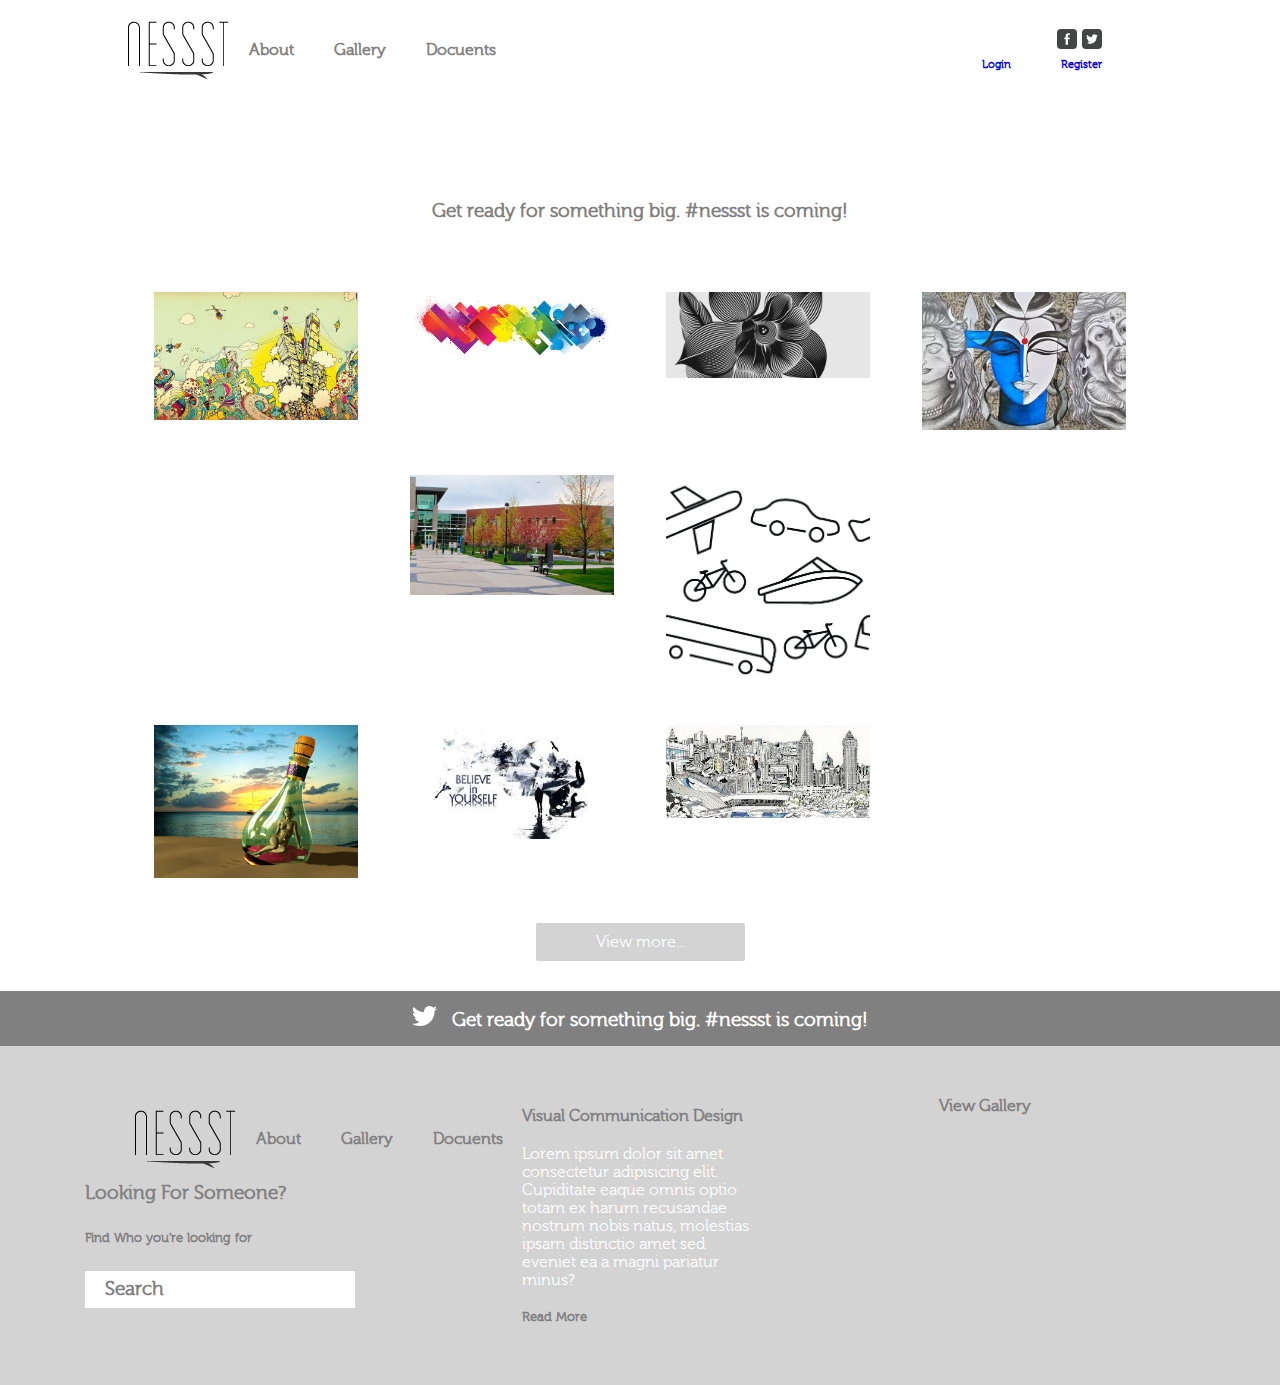
==== index2.html @ 818036b2 "new files" ====
<!DOCTYPE html>
<html lang="en">
<head>
    <meta charset="UTF-8">
    <meta name="viewport" content="width=device-width, initial-scale=1.0">
    <meta http-equiv="X-UA-Compatible" content="ie=edge">
    <title>Project 2</title>
    <link rel="stylesheet" href="stylesheet.css">
    
</head>

<body>
<div class="wrapper">
    <nav>
        <div class="nav">
            <div class="navbar">
                <img src="assets/logo.png" alt="Logo">
                <h4 class="navcenter">About</h4>
                <h4 class="navcenter">Gallery</h4>
                <h4 class="navcenter">Docuents</h4>
            </div>
            <div class="social">
                <div class="icons">
                    <img src="assets/facebook.png" alt="icon" class="size spaceright">
                    <img src="assets/twitter.png" alt="icon" class="size">
                </div>
                <div class="sociallinks">
                    <h6 class="links"><a href="#">Login</a></h6>
                    <h6 class="links"><a href="#">Register</a></h6>
                </div>
            </div>
        </div>
    </nav>

    <!-- End of nav bar-->
    
    <section>

        <!--section position relative and then put arrows inside at position asolute-->
  <img class="feature" src="https://sites.ewu.edu/easternonline/files/2014/10/8023470856_f45ccf8272_k-1024x683.jpg" alt="">
    </section>

    <section>
        <h3 class="featurebanner">Get ready for something big. #nessst is coming!</h3>
      </section>



    <section class="gallerysection">
      <div class="gallery">
        <img class="galleryimg" src="assets/images.jpeg" alt="">
      </div>
      <div class="gallery">
        <img class="galleryimg"src="assets/1.jpeg" alt="">
      </div>
      <div class="gallery">
        <img class="galleryimg"src="assets/2.jpg" alt="">
      </div>
      <div class="gallery">
        <img class="galleryimg"src="assets/7.jpeg" alt="">
      </div>
      <div class="gallery">
        <img class="galleryimg"src="assets/1b.pdf" alt="">
      </div>
      <div class="gallery">
        <img class="galleryimg"src="assets/4.jpg" alt="">
      </div>
      <div class="gallery">
        <img class="galleryimg"src="assets/1a.png" alt="">
      </div>
      <div class="gallery">
        <img class="galleryimg"src="assets/1c.pdf" alt="">
      </div>
      <div class="gallery">
        <img class="galleryimg"src="assets/9.jpg" alt="">
      </div>
      <div class="gallery">
        <img class="galleryimg"src="assets/6.jpeg" alt="">
      </div>
      <div class="gallery">
        <img class="galleryimg"src="assets/8.jpeg" alt="">
      </div>
      <div class="gallery">
        <img class="galleryimg"src="assets/1e.jpg" alt="">
      </div>
    </section>
  </div>

  <div class="centerbutton">
  <a class="button" href="#" style="color:white">View more...</a>
  </div>

    <section>
      <h3 class="footerbanner"> <img src="assets/bird.png" alt="" class="darkgreybackground">Get ready for something big. #nessst is coming!</h3>
    </section>
    
    
    <footer>
      <div class="footerthirds">
        <div class="greybackground footernavbar">
            <img src="assets/logo.png" alt="Logo" class="greybackground">
            <h4 class="navcenter greybackground">About</h4>
            <h4 class="navcenter greybackground">Gallery</h4>
            <h4 class="navcenter greybackground">Docuents</h4>
        </div>
        <h3 class="width greybackground" >Looking For Someone?</h3>
        <h5 class="greybackground">Find Who you're looking for</h5>
        <div>
          <h5 class="search">Search</h5>
        </div>
        <!-- search bar -->
      </div>
      
      <div class="footerthirds">
        <h4 class="greybackground footerspace">Visual Communication Design</h4>
        <p class="greybackground footerspace white">Lorem ipsum dolor sit amet consectetur adipisicing elit. Cupiditate eaque omnis optio totam ex harum recusandae nostrum nobis natus, molestias ipsam distinctio amet sed eveniet ea a magni pariatur minus?</p>
        <h5 class="greybackground footerspace">Read More</h5>
      </div>
      
      <div class="footerthirds">
        <h4 class="greybackground">View Gallery</h4>
          <div class="footergallery greybackground">       
            <div class="gallery greybackground">
              <img class="galleryimg"src="https://sites.ewu.edu/easternonline/files/2014/10/8023470856_f45ccf8272_k-1024x683.jpg" alt="">
            </div>        
            <div class="gallery greybackground">
              <img class="galleryimg"src="https://sites.ewu.edu/easternonline/files/2014/10/8023470856_f45ccf8272_k-1024x683.jpg" alt="">
            </div>        
            <div class="gallery greybackground">
              <img class="galleryimg"src="https://sites.ewu.edu/easternonline/files/2014/10/8023470856_f45ccf8272_k-1024x683.jpg" alt="">
            </div>        
            <div class="gallery greybackground">
              <img class="galleryimg"src="https://sites.ewu.edu/easternonline/files/2014/10/8023470856_f45ccf8272_k-1024x683.jpg" alt="">
            </div>       
            <div class="gallery greybackground">
              <img class="galleryimg"src="https://sites.ewu.edu/easternonline/files/2014/10/8023470856_f45ccf8272_k-1024x683.jpg" alt="">
            </div>        
            <div class="gallery greybackground">
              <img class="galleryimg"src="https://sites.ewu.edu/easternonline/files/2014/10/8023470856_f45ccf8272_k-1024x683.jpg" alt="">
            </div>
            <div class="gallery greybackground">
              <img class="galleryimg"src="https://sites.ewu.edu/easternonline/files/2014/10/8023470856_f45ccf8272_k-1024x683.jpg" alt="">
            </div>
            <div class="gallery greybackground">
              <img class="galleryimg"src="https://sites.ewu.edu/easternonline/files/2014/10/8023470856_f45ccf8272_k-1024x683.jpg" alt="">
            </div>
        </div>
      </div>
    </footer>
    

</div>
</body>
</html>
---- stylesheet.css ----
* {
    margin: 0;
    background-image: url('https://github.com/zachmeicho/Project-2/blob/master/assets/az_subtle.png?raw=true');
    font-family: 'Museo', serif;
  }

  @font-face {
    font-family: 'Museo';
    src: url("assets/fonts/museo/museo-300-webfont.eot");
    src: 
    url("assets/museo/museo-300-webfont.woff") format("woff"),
    url("assets/museo/museo-300-webfont.ttf") format("truetype"),
    url("assets/museo/museo-300-webfont.svg#filename") format("svg");
    }
  
  .wrapper {
    width: 80%;
    margin: 0 auto;
  }

  .nav {
    display: flex;
    background-image: url('https://github.com/zachmeicho/Project-2/blob/master/assets/az_subtle.png?raw=true');
    flex-wrap: wrap;
    height: 100px;
    justify-content: space-between;
    align-items: center;
  }

  .social {
      display:flex;
      flex-wrap: wrap;
      width: 300px;
      flex-direction: column;
  }

.size {
  height: 20px;
  margin-bottom: 10px;
  border-radius: 4px;
}

.spaceright {
  margin-right: 5px;
}

  .sociallinks {
      display: flex;
      justify-content: flex-end;
  }
  
.icons {
    display:flex;
    justify-content: flex-end;
    margin-right: 50px;
}

a {
  text-decoration: none;
}

a:visited {
  text-decoration: none;
  color: grey;
}

  .navbar {
    display: flex;
    justify-content: space-around;
    padding-left: 70px;
    padding-right: 50px;
    width: 500px;
    align-items: center;
  }
  
  h6 {
    padding-right: 50px;
  }

  .feature {
    width: 50%;
    display: block;
    margin-left: auto;
    margin-right: auto;
    margin-top: 20px;
  }

  .featurebanner {
    text-align: center;
    margin-top: 80px;
    margin-bottom: 50px;
  }
  
  .gallerysection {
    display: flex;
    flex-flow: row wrap;
    justify-content: space-around;
  }
  
  .gallery {
    width: 20%;
    margin: 2%
  }
  
  .galleryimg {
    width: 100%;
  }

  .navcenter {
    text-align: center;
    margin: 20px;
  }
  
  .gallerysection {
    display: flex;
    flex-flow: row wrap;
    justify-content: space-around;
  }
  
  .galleryimg {
    width: 100%;
  }
  
  .gallery {
    width: 20%;
    margin: 2%;
  }

  .button {
    background-image: url('https://github.com/zachmeicho/Project-2/blob/master/assets/az_subtle.png?raw=true');
    background-color: lightgrey;
    background-blend-mode: multiply;
    padding: 10px 60px;
    text-align: center;
    text-decoration: none;
    color: white;
    border-radius: 2px;
  }
  
  .button:hover {
    color: black;
  }

  .centerbutton {
    text-align: center;
    margin-top: 30px;
    margin-bottom:40px;
  }
  
  .footerbanner {
    text-align: center;
    background-image: url('https://github.com/zachmeicho/Project-2/blob/master/assets/az_subtle.png?raw=true');
    background-color: grey;
    background-blend-mode: multiply;
    margin: 0;
    padding: 15px 0px;
    color: white;
  }
  
  
  footer {
    display: flex;
    flex-flow: row wrap;
    justify-content: space-around;
    background-image: url('https://github.com/zachmeicho/Project-2/blob/master/assets/az_subtle.png?raw=true');
    background-color: lightgrey;
    background-blend-mode: multiply;
  }
  
  .footerthirds {
    display: flex;
    flex-flow: row wrap;
    justify-content: flex-start;
    width: 20%;
    margin: 4%;
    background-image: url('https://github.com/zachmeicho/Project-2/blob/master/assets/az_subtle.png?raw=true');
    background-color: lightgrey;
    background-blend-mode: multiply;
  }
  
  .footergallery {
    display: flex;
    flex-flow: row wrap;
    justify-content: space-around;
  }
  
  .navbar {
      display: flex;
      justify-content: space-around;
      padding-left: 0px;
      padding-right: 0px;
      width: 300px;
      align-items: center;
    }
  
  .search {
    font-size: 1.2em;
    color: grey;
    height: 30px;
    width: 250px;
    padding-top: 7px;
    padding-left: 20px;
    background-color: white;
  }
  
  .width {
    width: 500px;
  }

  .greybackground {
    background-image: url('https://github.com/zachmeicho/Project-2/blob/master/assets/az_subtle.png?raw=true');
    background-color: lightgrey;
    background-blend-mode: multiply;
  }

  .darkgreybackground {
    background-image: url('https://github.com/zachmeicho/Project-2/blob/master/assets/az_subtle.png?raw=true');
    background-color: grey;
    background-blend-mode: multiply;
    height: 20px;
    padding-right: 15px;
  }

  .footernavbar {
    margin-left: 50px;
    display: flex;
    justify-content: space-around;
    padding-left: 0px;
    padding-right: 0px;
    width: 210px;
    align-items: center;
  }

  .footerspace {
    margin: 10px 10px;
  }

  .white {
    color:white;
  }

  h1, h2, h3, h4, h5, h6 {
    color: grey;
  }
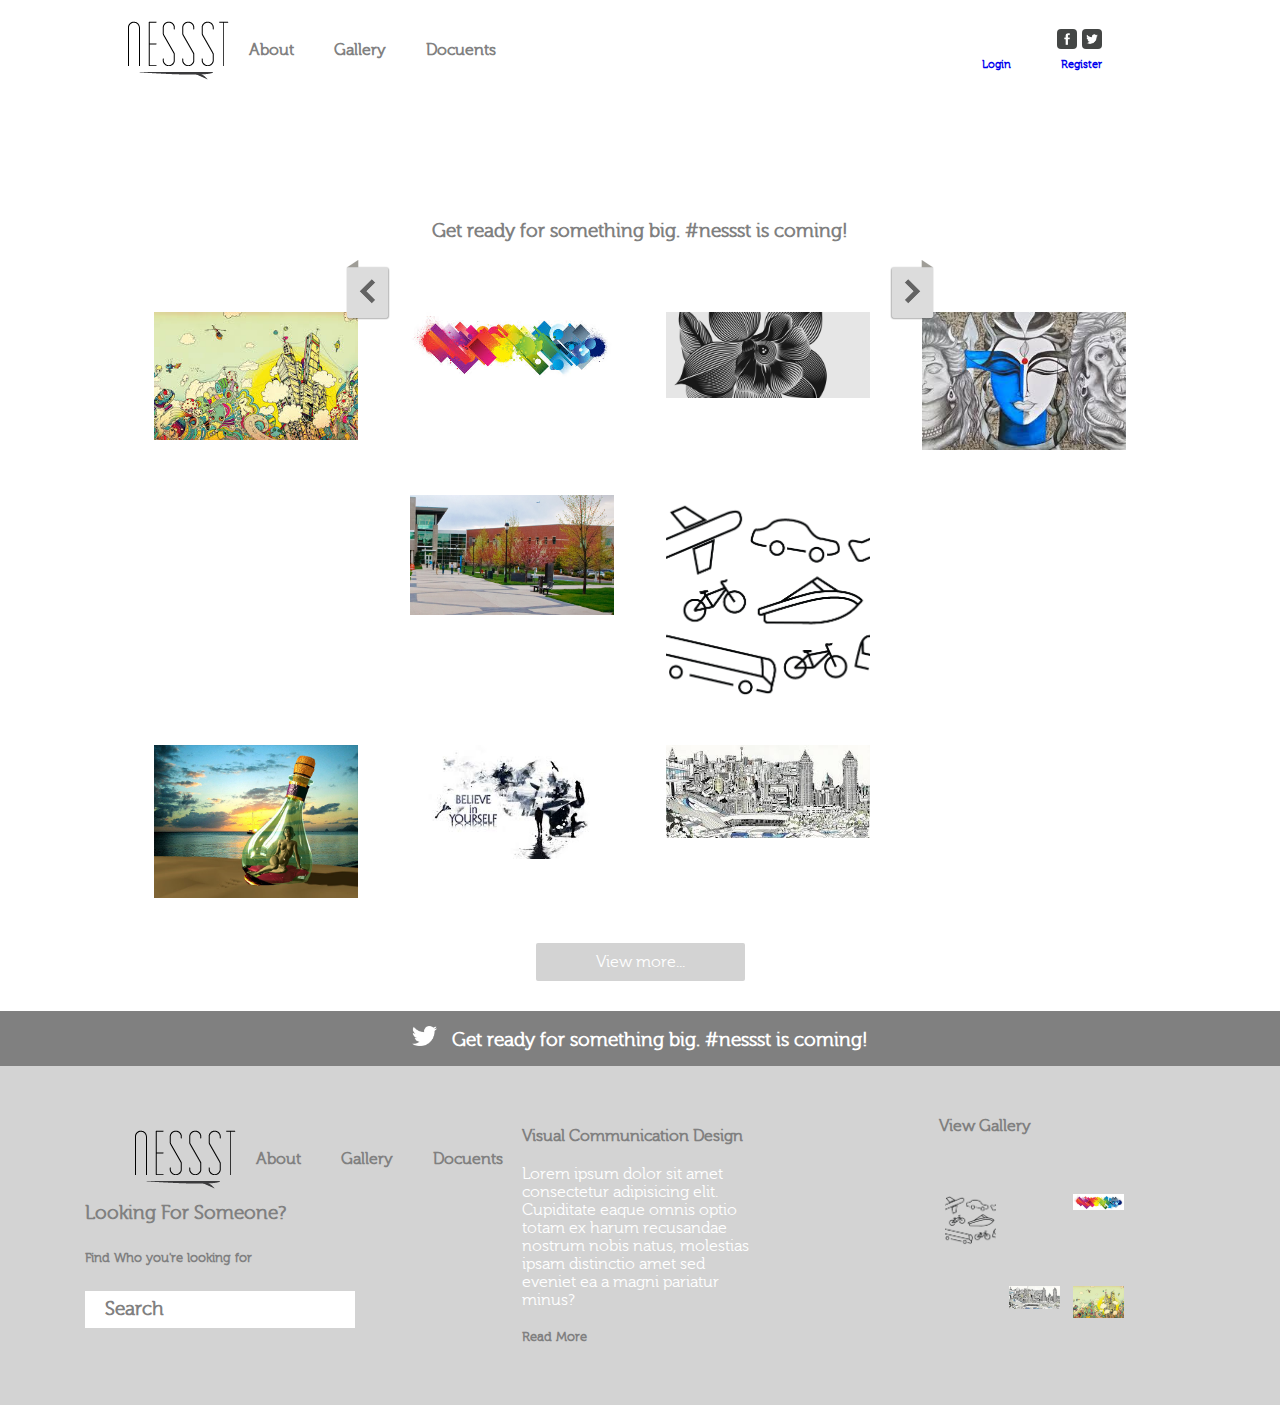
==== commit d57ad816: "words" ====
--- a/index2.html
+++ b/index2.html
@@ -11,6 +11,7 @@
 
 <body>
 <div class="wrapper">
+
     <nav>
         <div class="nav">
             <div class="navbar">
@@ -34,11 +35,19 @@
 
     <!-- End of nav bar-->
     
-    <section>
+    <section class="">
 
-        <!--section position relative and then put arrows inside at position asolute-->
-  <img class="feature" src="https://sites.ewu.edu/easternonline/files/2014/10/8023470856_f45ccf8272_k-1024x683.jpg" alt="">
-    </section>
+      <!--section position relative and then put arrows inside at position asolute-->
+
+
+
+  <img class="feature positionrelative" src="https://sites.ewu.edu/easternonline/files/2014/10/8023470856_f45ccf8272_k-1024x683.jpg" alt="">
+    
+  <img src="assets/left arrow.png" alt="" class="positionabsolute1">
+  <img src="assets/right arrow.png" alt="" class="positionabsolute2">
+
+
+</section>
 
     <section>
         <h3 class="featurebanner">Get ready for something big. #nessst is coming!</h3>
@@ -121,28 +130,28 @@
         <h4 class="greybackground">View Gallery</h4>
           <div class="footergallery greybackground">       
             <div class="gallery greybackground">
-              <img class="galleryimg"src="https://sites.ewu.edu/easternonline/files/2014/10/8023470856_f45ccf8272_k-1024x683.jpg" alt="">
+              <img class="galleryimg"src="assets/1a.png" alt="">
             </div>        
             <div class="gallery greybackground">
-              <img class="galleryimg"src="https://sites.ewu.edu/easternonline/files/2014/10/8023470856_f45ccf8272_k-1024x683.jpg" alt="">
+              <img class="galleryimg"src="assets/1c.pdf" alt="">
             </div>        
             <div class="gallery greybackground">
-              <img class="galleryimg"src="https://sites.ewu.edu/easternonline/files/2014/10/8023470856_f45ccf8272_k-1024x683.jpg" alt="">
+              <img class="galleryimg"src="assets/1.jpeg" alt="">
             </div>        
             <div class="gallery greybackground">
               <img class="galleryimg"src="https://sites.ewu.edu/easternonline/files/2014/10/8023470856_f45ccf8272_k-1024x683.jpg" alt="">
             </div>       
             <div class="gallery greybackground">
-              <img class="galleryimg"src="https://sites.ewu.edu/easternonline/files/2014/10/8023470856_f45ccf8272_k-1024x683.jpg" alt="">
+              <img class="galleryimg"src="assets/1b.pdf" alt="">
             </div>        
             <div class="gallery greybackground">
-              <img class="galleryimg"src="https://sites.ewu.edu/easternonline/files/2014/10/8023470856_f45ccf8272_k-1024x683.jpg" alt="">
+              <img class="galleryimg"src="assets/8.jpeg" alt="">
             </div>
             <div class="gallery greybackground">
-              <img class="galleryimg"src="https://sites.ewu.edu/easternonline/files/2014/10/8023470856_f45ccf8272_k-1024x683.jpg" alt="">
+              <img class="galleryimg"src="assets/images.jpeg" alt="">
             </div>
             <div class="gallery greybackground">
-              <img class="galleryimg"src="https://sites.ewu.edu/easternonline/files/2014/10/8023470856_f45ccf8272_k-1024x683.jpg" alt="">
+              <img class="galleryimg"src="assets/1e.jpg" alt="">
             </div>
         </div>
       </div>
--- a/stylesheet.css
+++ b/stylesheet.css
@@ -83,6 +83,25 @@
     margin-left: auto;
     margin-right: auto;
     margin-top: 20px;
+    border: 10px solid white;
+  }
+
+  .positionrelative {
+    position: relative;
+  }
+
+  .positionabsolute1 {
+    position: absolute;
+    height: 60px;
+    top: 260px;
+    right: 890px;
+  }
+
+  .positionabsolute2 {
+    position: absolute;
+    height: 60px;
+    left: 890px;
+    top: 260px;
   }
 
   .featurebanner {
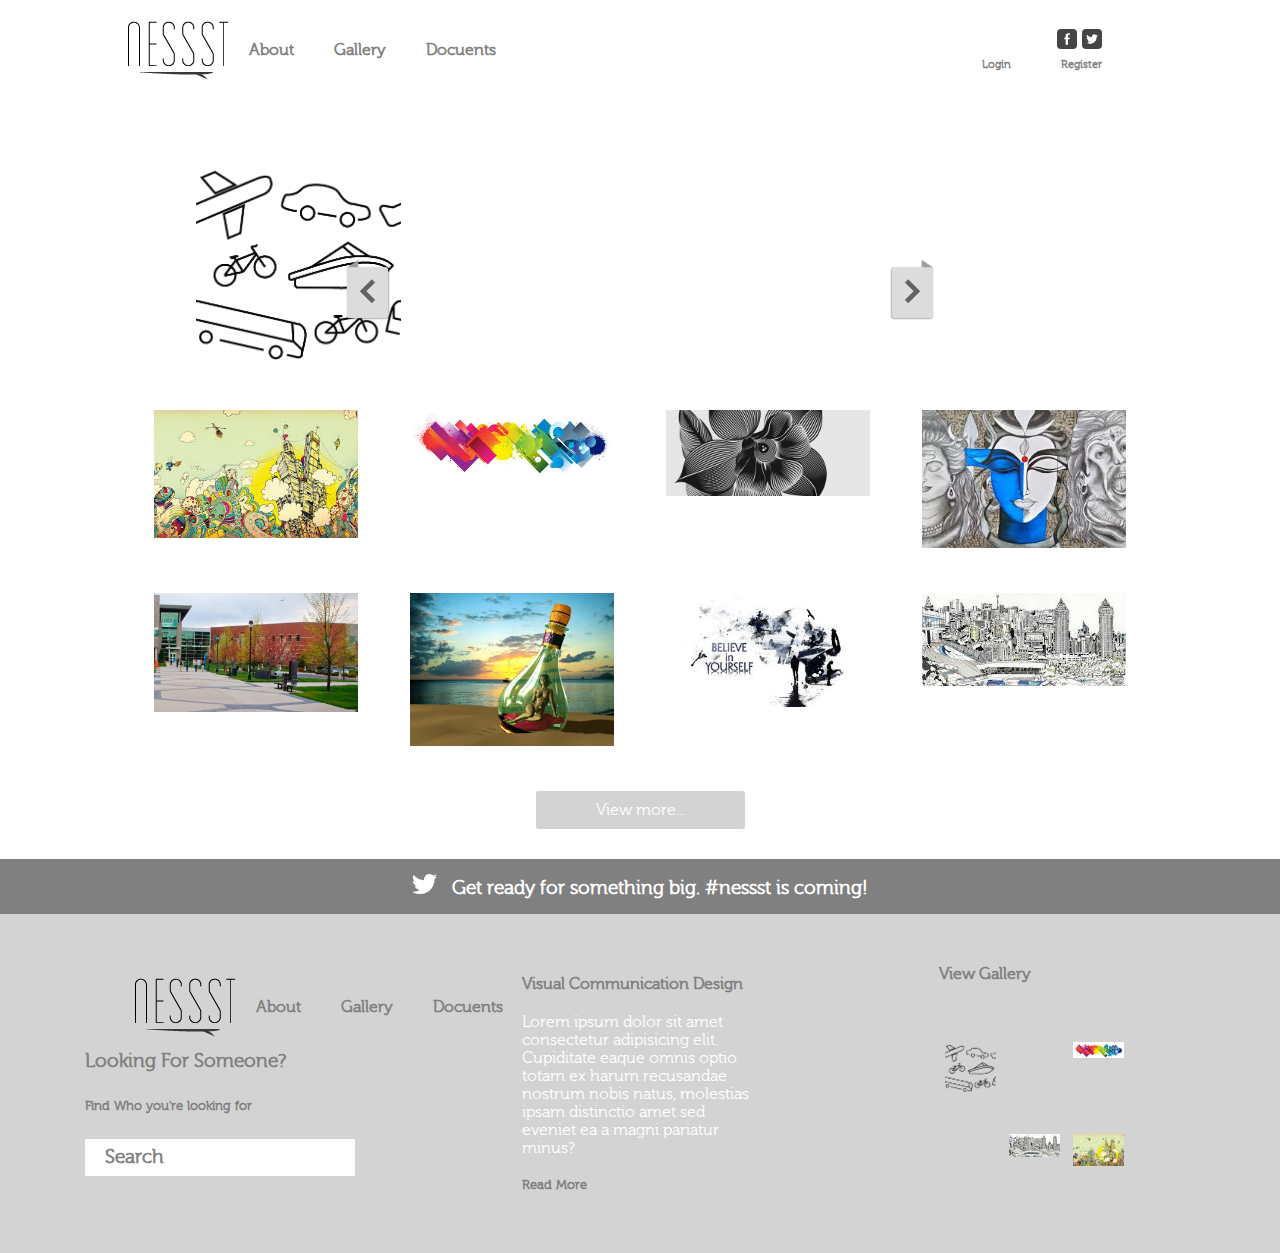
==== commit 477a1c5a: "ya" ====
--- a/index2.html
+++ b/index2.html
@@ -34,26 +34,31 @@
     </nav>
 
     <!-- End of nav bar-->
+    <div class="relativehead">
+        <section class="bigboy">
+
+            <img class="feature positionrelative" src="https://sites.ewu.edu/easternonline/files/2014/10/8023470856_f45ccf8272_k-1024x683.jpg" alt="">     
+            <img src="assets/left arrow.png" alt="" class="positionabsolute1">
+            <img src="assets/right arrow.png" alt="" class="positionabsolute2">
+
+            <section class="gallerysection" id="thirds">
+                <div class="gallery sections">
+                    <img class="galleryimg" src="assets/1a.png" alt="">
+                </div>
+                <div class="gallery">
+                <img class="galleryimg"src="assets/1c.pdf" alt="">
+                </div>
+                <div class="gallery">
+                    <img class="galleryimg"src="assets/1b.pdf" alt="">
+                </div>
+            </section>
+        </section>
+    </div>
+
     
-    <section class="">
-
-      <!--section position relative and then put arrows inside at position asolute-->
 
 
-
-  <img class="feature positionrelative" src="https://sites.ewu.edu/easternonline/files/2014/10/8023470856_f45ccf8272_k-1024x683.jpg" alt="">
     
-  <img src="assets/left arrow.png" alt="" class="positionabsolute1">
-  <img src="assets/right arrow.png" alt="" class="positionabsolute2">
-
-
-</section>
-
-    <section>
-        <h3 class="featurebanner">Get ready for something big. #nessst is coming!</h3>
-      </section>
-
-
 
     <section class="gallerysection">
       <div class="gallery">
@@ -69,16 +74,7 @@
         <img class="galleryimg"src="assets/7.jpeg" alt="">
       </div>
       <div class="gallery">
-        <img class="galleryimg"src="assets/1b.pdf" alt="">
-      </div>
-      <div class="gallery">
         <img class="galleryimg"src="assets/4.jpg" alt="">
-      </div>
-      <div class="gallery">
-        <img class="galleryimg"src="assets/1a.png" alt="">
-      </div>
-      <div class="gallery">
-        <img class="galleryimg"src="assets/1c.pdf" alt="">
       </div>
       <div class="gallery">
         <img class="galleryimg"src="assets/9.jpg" alt="">
@@ -88,9 +84,6 @@
       </div>
       <div class="gallery">
         <img class="galleryimg"src="assets/8.jpeg" alt="">
-      </div>
-      <div class="gallery">
-        <img class="galleryimg"src="assets/1e.jpg" alt="">
       </div>
     </section>
   </div>
--- a/stylesheet.css
+++ b/stylesheet.css
@@ -57,6 +57,7 @@
 
 a {
   text-decoration: none;
+  color: grey;
 }
 
 a:visited {
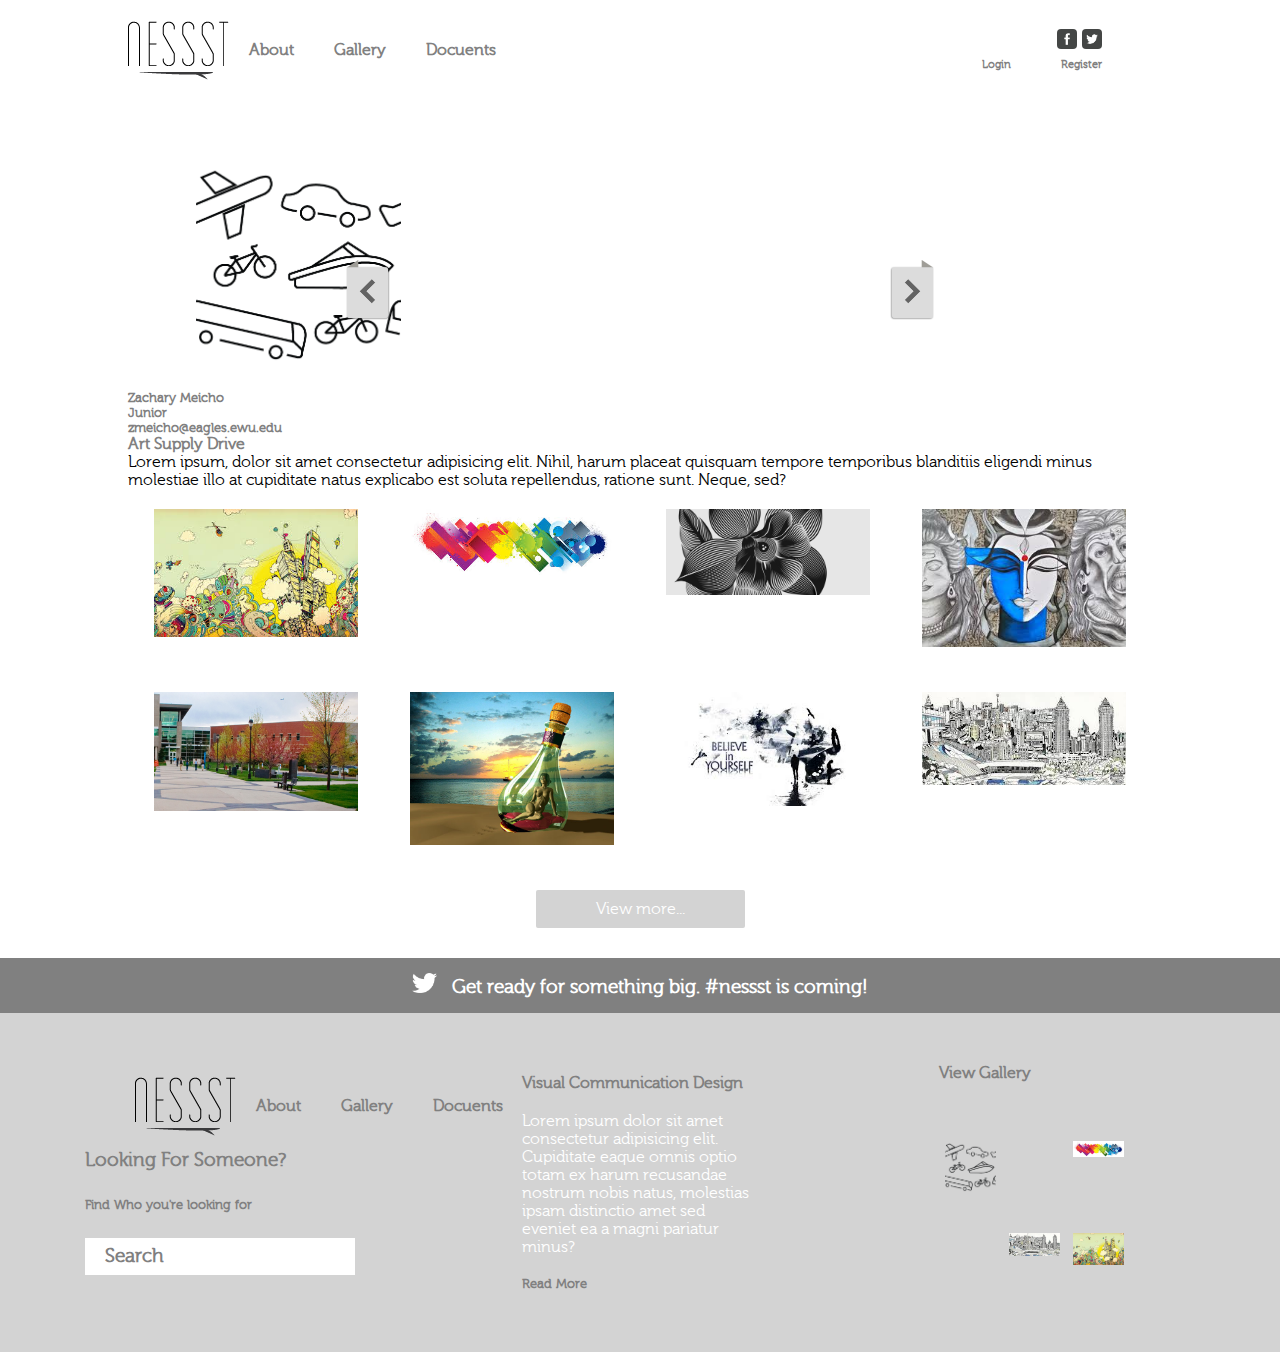
==== commit a5580c36: "im really bad at this" ====
--- a/index2.html
+++ b/index2.html
@@ -54,6 +54,18 @@
             </section>
         </section>
     </div>
+
+<section class="floatright">
+    <div class="floatright">
+        <h5 class="head">Zachary Meicho</h5>
+        <h5 class="head">Junior</h5>
+        <h5 class="head">zmeicho@eagles.ewu.edu</h5>
+    </div>
+    <div class="floatright">
+        <h4>Art Supply Drive</h4>
+        <p>Lorem ipsum, dolor sit amet consectetur adipisicing elit. Nihil, harum placeat quisquam tempore temporibus blanditiis eligendi minus molestiae illo at cupiditate natus explicabo est soluta repellendus, ratione sunt. Neque, sed?</p>
+    </div>
+</section>
 
     
 
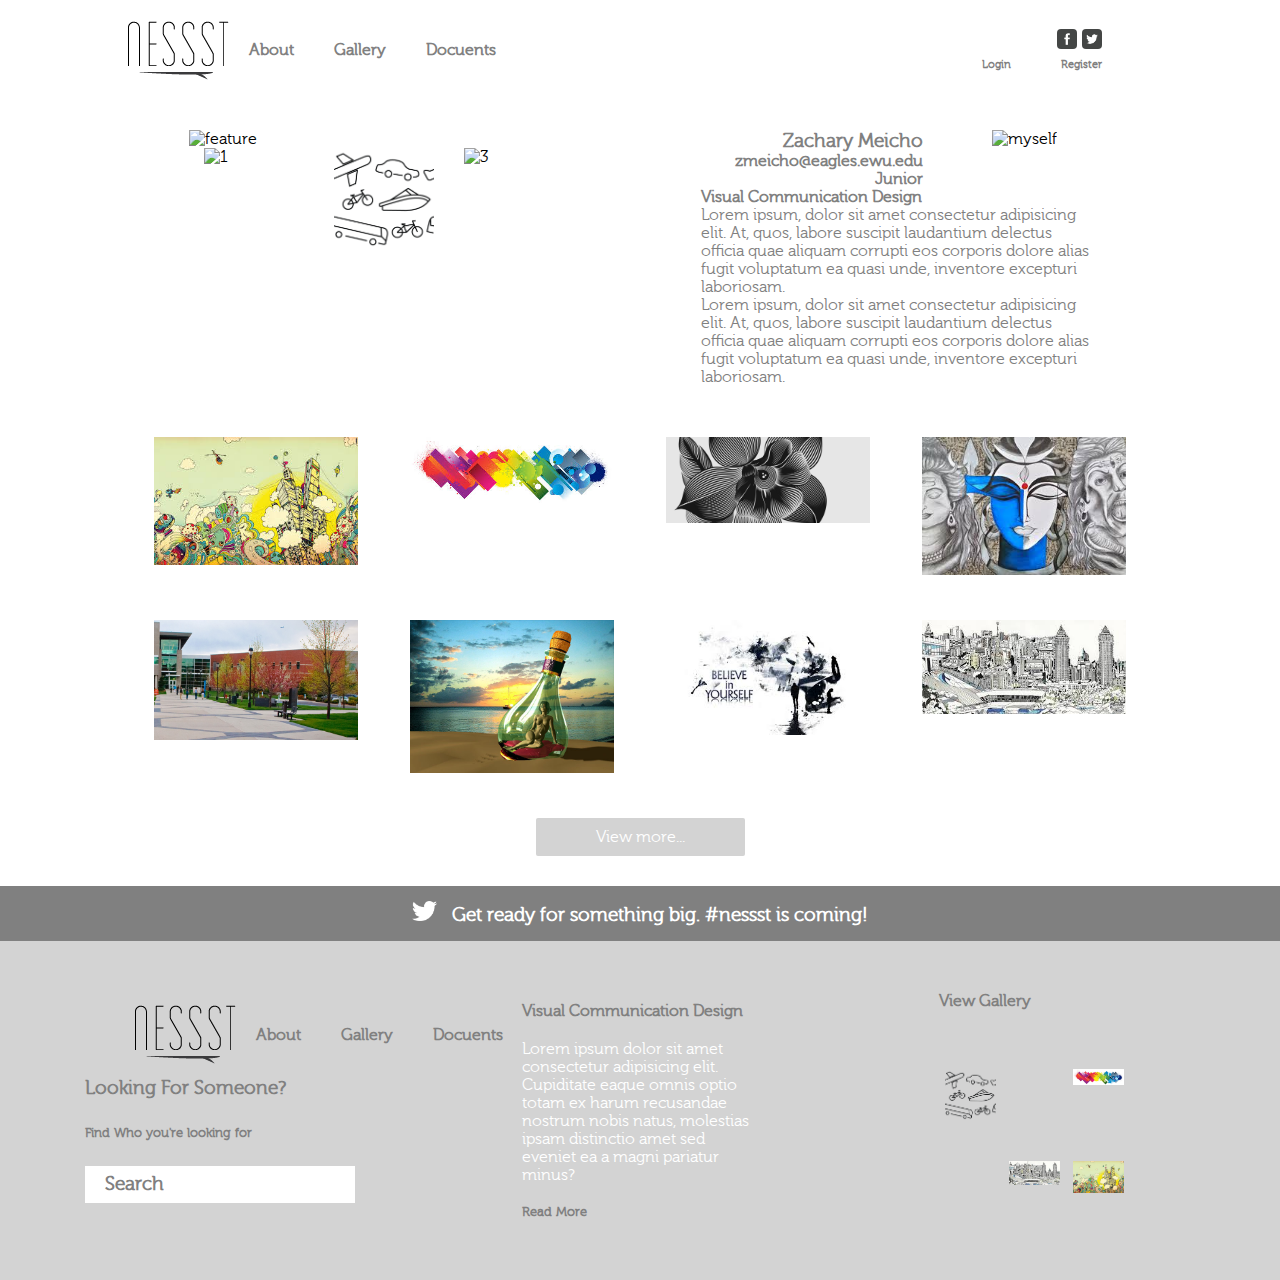
==== commit a568478f: "featured top added" ====
--- a/index2.html
+++ b/index2.html
@@ -5,7 +5,7 @@
     <meta name="viewport" content="width=device-width, initial-scale=1.0">
     <meta http-equiv="X-UA-Compatible" content="ie=edge">
     <title>Project 2</title>
-    <link rel="stylesheet" href="stylesheet.css">
+    <link rel="stylesheet" href="stylesheet2.css">
     
 </head>
 
@@ -34,43 +34,47 @@
     </nav>
 
     <!-- End of nav bar-->
-    <div class="relativehead">
-        <section class="bigboy">
+    
+    <section class="whole">
+      <div class="halfs">
+        <div>
+          <img class="smaller"src="https://bloximages.chicago2.vip.townnews.com/tribdem.com/content/tncms/assets/v3/editorial/3/83/38384be2-3ba5-11e8-adec-bf48bc62810f/5acadc92f3c7d.image.jpg?resize=1200%2C1070" alt="feature">
+            <div class="mini3">
+              <img class="one"src="assets/1b.pdf" alt="1">
+              <img class="one"src="assets/1a.png" alt="2">
+              <img class="one"src="assets/1e.jpg" alt="3">
+            </div>
+        </div>
+      </div>
+      
+      
+      <div class="halfs colorwhite">
+        <div>
+          <div>
+            <div class="mini3">
+                <div class="subhalfs textalign colorwhite">
+                  <h3>Zachary Meicho</h3>
+                  <h4>zmeicho@eagles.ewu.edu</h4>
+                  <h4>Junior</h4>
+                </div>
+                <div><img class="smallest" src="https://cdn1-www.dogtime.com/assets/uploads/2010/12/puppies.jpg" alt="myself"></div>
+              </div>
+            <div>
+              <h4>Visual Communication Design</h4>
+              <p>Lorem ipsum, dolor sit amet consectetur adipisicing elit. At, quos, labore suscipit laudantium delectus officia quae aliquam corrupti eos corporis dolore alias fugit voluptatum ea quasi unde, inventore excepturi laboriosam.</p>
+                <p>Lorem ipsum, dolor sit amet consectetur adipisicing elit. At, quos, labore suscipit laudantium delectus officia quae aliquam corrupti eos corporis dolore alias fugit voluptatum ea quasi unde, inventore excepturi laboriosam.</p>
+            </div>
+          </div>
+       </div>
+    </div>
+    </section>
 
-            <img class="feature positionrelative" src="https://sites.ewu.edu/easternonline/files/2014/10/8023470856_f45ccf8272_k-1024x683.jpg" alt="">     
-            <img src="assets/left arrow.png" alt="" class="positionabsolute1">
-            <img src="assets/right arrow.png" alt="" class="positionabsolute2">
 
-            <section class="gallerysection" id="thirds">
-                <div class="gallery sections">
-                    <img class="galleryimg" src="assets/1a.png" alt="">
-                </div>
-                <div class="gallery">
-                <img class="galleryimg"src="assets/1c.pdf" alt="">
-                </div>
-                <div class="gallery">
-                    <img class="galleryimg"src="assets/1b.pdf" alt="">
-                </div>
-            </section>
-        </section>
-    </div>
-
-<section class="floatright">
-    <div class="floatright">
-        <h5 class="head">Zachary Meicho</h5>
-        <h5 class="head">Junior</h5>
-        <h5 class="head">zmeicho@eagles.ewu.edu</h5>
-    </div>
-    <div class="floatright">
-        <h4>Art Supply Drive</h4>
-        <p>Lorem ipsum, dolor sit amet consectetur adipisicing elit. Nihil, harum placeat quisquam tempore temporibus blanditiis eligendi minus molestiae illo at cupiditate natus explicabo est soluta repellendus, ratione sunt. Neque, sed?</p>
-    </div>
-</section>
 
     
 
 
-    
+    <!-- end of picture header -->
 
     <section class="gallerysection">
       <div class="gallery">
@@ -101,7 +105,7 @@
   </div>
 
   <div class="centerbutton">
-  <a class="button" href="#" style="color:white">View more...</a>
+  <a class="button" href="index2.html" style="color:white">View more...</a>
   </div>
 
     <section>
--- a/stylesheet2.css
+++ b/stylesheet2.css
@@ -0,0 +1,345 @@
+* {
+    margin: 0;
+    background-image: url('https://github.com/zachmeicho/Project-2/blob/master/assets/az_subtle.png?raw=true');
+    font-family: 'Museo', serif;
+  }
+
+  @font-face {
+    font-family: 'Museo';
+    src: url("assets/fonts/museo/museo-300-webfont.eot");
+    src: 
+    url("assets/museo/museo-300-webfont.woff") format("woff"),
+    url("assets/museo/museo-300-webfont.ttf") format("truetype"),
+    url("assets/museo/museo-300-webfont.svg#filename") format("svg");
+    }
+  
+  .wrapper {
+    width: 80%;
+    margin: 0 auto;
+  }
+
+  .nav {
+    display: flex;
+    background-image: url('https://github.com/zachmeicho/Project-2/blob/master/assets/az_subtle.png?raw=true');
+    flex-wrap: wrap;
+    height: 100px;
+    justify-content: space-between;
+    align-items: center;
+  }
+
+  .social {
+      display:flex;
+      flex-wrap: wrap;
+      width: 300px;
+      flex-direction: column;
+  }
+
+
+.bigboy {
+    left: 200px;
+}
+
+#thirds {
+    
+}
+
+.sections {
+    
+}
+
+.relativehead {
+    position: relative;
+}
+
+
+  
+.size {
+  height: 20px;
+  margin-bottom: 10px;
+  border-radius: 4px;
+}
+
+.spaceright {
+  margin-right: 5px;
+}
+
+  .sociallinks {
+      display: flex;
+      justify-content: flex-end;
+  }
+  
+.icons {
+    display:flex;
+    justify-content: flex-end;
+    margin-right: 50px;
+}
+
+a {
+  text-decoration: none;
+  color: grey;
+}
+
+a:visited {
+  text-decoration: none;
+  color: grey;
+}
+
+  .navbar {
+    display: flex;
+    justify-content: space-around;
+    padding-left: 70px;
+    padding-right: 50px;
+    width: 500px;
+    align-items: center;
+  }
+  
+  h6 {
+    padding-right: 50px;
+  }
+
+  .feature {
+    width: 50%;
+    display: block;
+    margin-left: auto;
+    margin-right: auto;
+    margin-top: 20px;
+    border: 10px solid white;
+  }
+
+  .positionrelative {
+    position: relative;
+  }
+
+  .positionabsolute1 {
+    position: absolute;
+    height: 60px;
+    top: 260px;
+    right: 890px;
+  }
+
+  .positionabsolute2 {
+    position: absolute;
+    height: 60px;
+    left: 890px;
+    top: 260px;
+  }
+
+  .featurebanner {
+    text-align: center;
+    margin-top: 80px;
+    margin-bottom: 50px;
+  }
+  
+  .gallerysection {
+    display: flex;
+    flex-flow: row wrap;
+    justify-content: space-around;
+  }
+  
+  .gallery {
+    width: 20%;
+    margin: 2%
+  }
+  
+  .galleryimg {
+    width: 100%;
+  }
+
+  .navcenter {
+    text-align: center;
+    margin: 20px;
+  }
+  
+  .gallerysection {
+    display: flex;
+    flex-flow: row wrap;
+    justify-content: space-around;
+  }
+  
+  .galleryimg {
+    width: 100%;
+  }
+  
+  .gallery {
+    width: 20%;
+    margin: 2%;
+  }
+
+  .button {
+    background-image: url('https://github.com/zachmeicho/Project-2/blob/master/assets/az_subtle.png?raw=true');
+    background-color: lightgrey;
+    background-blend-mode: multiply;
+    padding: 10px 60px;
+    text-align: center;
+    text-decoration: none;
+    color: white;
+    border-radius: 2px;
+  }
+  
+  .button:hover {
+    color: black;
+  }
+
+  .centerbutton {
+    text-align: center;
+    margin-top: 30px;
+    margin-bottom:40px;
+  }
+  
+  .footerbanner {
+    text-align: center;
+    background-image: url('https://github.com/zachmeicho/Project-2/blob/master/assets/az_subtle.png?raw=true');
+    background-color: grey;
+    background-blend-mode: multiply;
+    margin: 0;
+    padding: 15px 0px;
+    color: white;
+  }
+  
+  
+  footer {
+    display: flex;
+    flex-flow: row wrap;
+    justify-content: space-around;
+    background-image: url('https://github.com/zachmeicho/Project-2/blob/master/assets/az_subtle.png?raw=true');
+    background-color: lightgrey;
+    background-blend-mode: multiply;
+  }
+  
+  .footerthirds {
+    display: flex;
+    flex-flow: row wrap;
+    justify-content: flex-start;
+    width: 20%;
+    margin: 4%;
+    background-image: url('https://github.com/zachmeicho/Project-2/blob/master/assets/az_subtle.png?raw=true');
+    background-color: lightgrey;
+    background-blend-mode: multiply;
+  }
+  
+  .footergallery {
+    display: flex;
+    flex-flow: row wrap;
+    justify-content: space-around;
+  }
+  
+  .navbar {
+      display: flex;
+      justify-content: space-around;
+      padding-left: 0px;
+      padding-right: 0px;
+      width: 300px;
+      align-items: center;
+    }
+  
+  .search {
+    font-size: 1.2em;
+    color: grey;
+    height: 30px;
+    width: 250px;
+    padding-top: 7px;
+    padding-left: 20px;
+    background-color: white;
+  }
+  
+  .width {
+    width: 500px;
+  }
+
+.floatright {
+    float: right;
+    width: 300px;
+    text-align: right;
+    padding: 10px;
+}
+
+head {
+    padding: 10px;
+}
+
+
+
+  .greybackground {
+    background-image: url('https://github.com/zachmeicho/Project-2/blob/master/assets/az_subtle.png?raw=true');
+    background-color: lightgrey;
+    background-blend-mode: multiply;
+  }
+
+  .darkgreybackground {
+    background-image: url('https://github.com/zachmeicho/Project-2/blob/master/assets/az_subtle.png?raw=true');
+    background-color: grey;
+    background-blend-mode: multiply;
+    height: 20px;
+    padding-right: 15px;
+  }
+
+  .footernavbar {
+    margin-left: 50px;
+    display: flex;
+    justify-content: space-around;
+    padding-left: 0px;
+    padding-right: 0px;
+    width: 210px;
+    align-items: center;
+  }
+
+  .footerspace {
+    margin: 10px 10px;
+  }
+
+  .white {
+    color:white;
+  }
+
+  h1, h2, h3, h4, h5, h6, p {
+    color: grey;
+  }
+
+  .whole {
+    display: flex;
+    flex-flow: row wrap;
+    justify-content: space-around;
+    
+  }
+  
+  .halfs {
+    width: 38%;
+    margin: 2%;
+    background-color: white;
+    border: 10px solid white;
+  }
+  
+  .smaller {
+    width: 100%
+  }
+  
+  .mini3 {
+    display: flex;
+    justify-content: space-around;
+  }
+  
+  
+  .bio {
+    display: flex;
+    justify-content: flex-end;
+    background-color: white;
+    padding: 20px;
+  }
+  
+  .textalign {
+    text-align: right;
+  }
+  
+  .smallest {
+    width: 100%;
+    margin-bottom: 30px;
+  }
+  
+  .colorwhite {
+    background-color: white;
+  }
+
+  .one {
+    width: 100px;
+    height: 100%;
+  }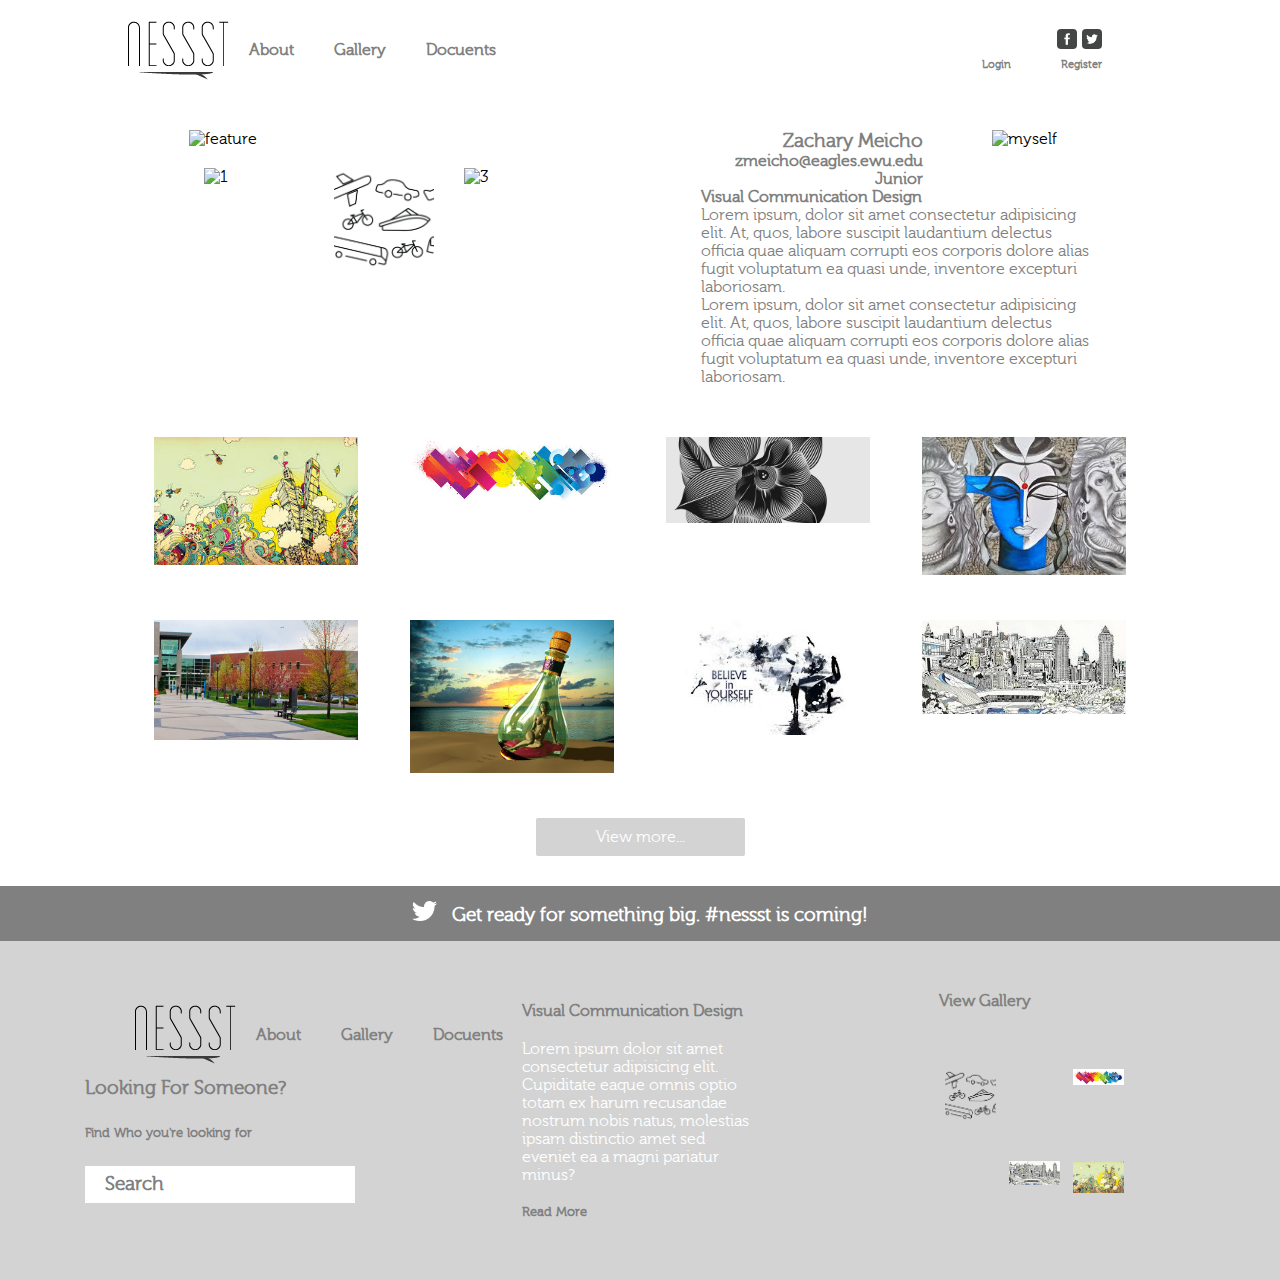
==== commit 15a7e322: "finished" ====
--- a/index2.html
+++ b/index2.html
@@ -26,8 +26,8 @@
                     <img src="assets/twitter.png" alt="icon" class="size">
                 </div>
                 <div class="sociallinks">
-                    <h6 class="links"><a href="#">Login</a></h6>
-                    <h6 class="links"><a href="#">Register</a></h6>
+                    <h6 class="links"><a href="index2.html">Login</a></h6>
+                    <h6 class="links"><a href="index.html">Register</a></h6>
                 </div>
             </div>
         </div>
--- a/stylesheet2.css
+++ b/stylesheet2.css
@@ -342,4 +342,5 @@
   .one {
     width: 100px;
     height: 100%;
+    padding-top: 20px;
   }